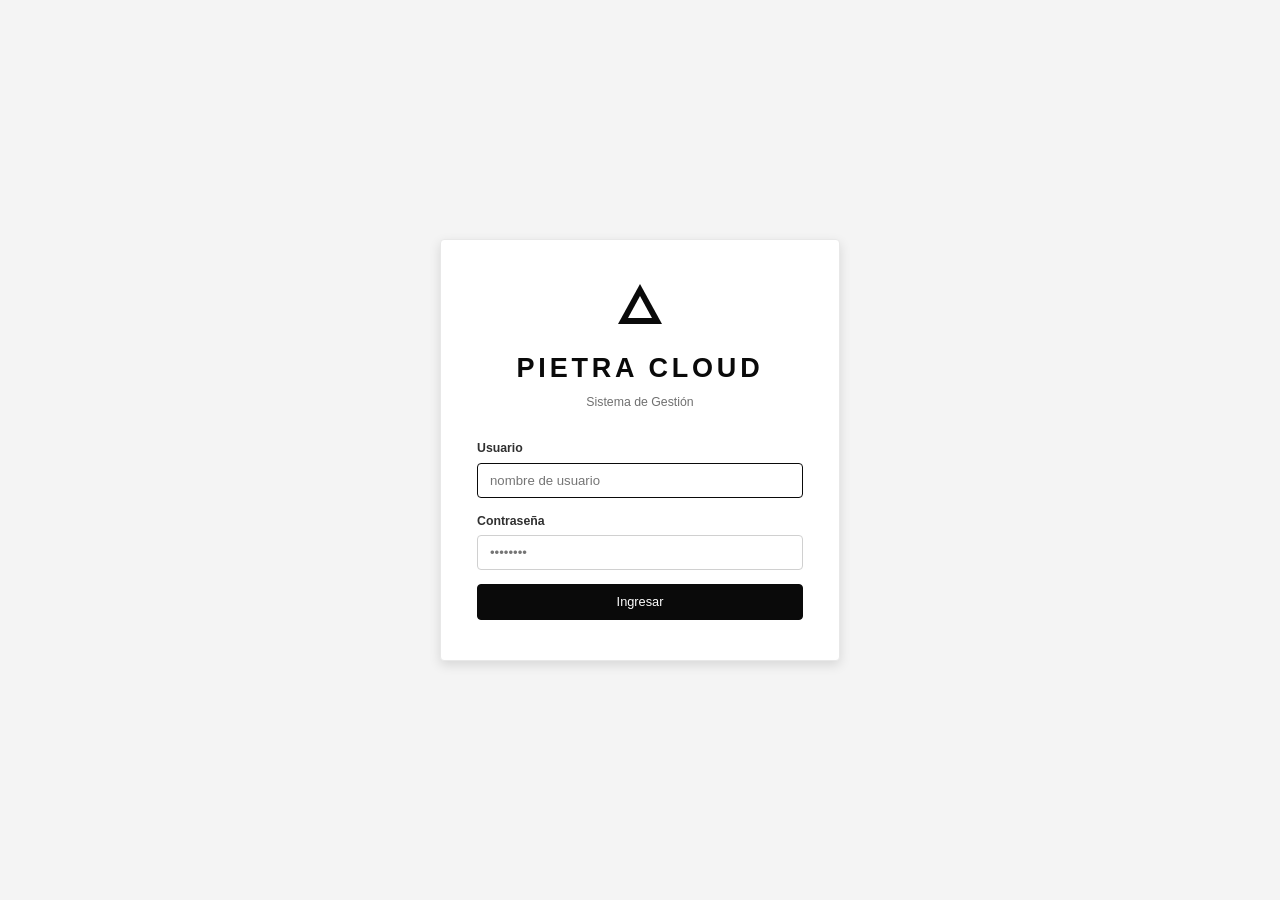
==== index.html @ 4a6af08f "PrimerCommit,sinLogin" ====
<!DOCTYPE html>
<html lang="es">
<head>
    <meta charset="UTF-8"/>
    <meta name="viewport" content="width=device-width, initial-scale=1.0"/>
    <meta name="description" content="Pietra Cloud Gestión — Sistema de stock, ventas y compras"/>
    <title>Pietra Cloud Gestión</title>

    <!-- CSS -->
    <link rel="stylesheet" href="css/styles.css"/>
    <link rel="stylesheet" href="css/components.css"/>
    <link rel="stylesheet" href="css/pages.css"/>

    <!-- Favicon inline SVG -->
    <link rel="icon" type="image/svg+xml" href="data:image/svg+xml,<svg xmlns='http://www.w3.org/2000/svg' viewBox='0 0 32 32'><polygon points='16,2 30,28 2,28' fill='%230a0a0a'/><polygon points='16,10 24,24 8,24' fill='white'/></svg>"/>
</head>
<body>
    <div id="root">
        <!-- La app se monta aquí dinámicamente -->
        <div style="display:flex;align-items:center;justify-content:center;min-height:100vh;background:#f4f4f4">
            <div style="text-align:center">
                <svg width="48" height="48" viewBox="0 0 48 48" fill="none" style="margin:0 auto 16px">
                    <polygon points="24,4 44,42 4,42" fill="#0a0a0a"/>
                    <polygon points="24,14 34,34 14,34" fill="#f4f4f4"/>
                </svg>
                <div style="width:28px;height:28px;border:2.5px solid #e8e8e8;border-top-color:#0a0a0a;border-radius:50%;animation:spin .7s linear infinite;margin:0 auto"></div>
            </div>
        </div>
    </div>

    <style>
        @keyframes spin { to { transform: rotate(360deg); } }
    </style>

    <!-- Core JS -->
    <script src="js/config.js"></script>
    <script src="js/supabase.js"></script>
    <script src="js/auth.js"></script>
    <script src="js/utils.js"></script>
    <script src="js/toast.js"></script>
    <script src="js/modal.js"></script>
    <script src="js/router.js"></script>

    <!-- Controllers -->
    <script src="controllers/dashboardController.js"></script>
    <script src="controllers/productosController.js"></script>
    <script src="controllers/stockController.js"></script>
    <script src="controllers/ventasController.js"></script>
    <script src="controllers/comprasController.js"></script>
    <script src="controllers/clientesController.js"></script>
    <script src="controllers/proveedoresController.js"></script>
    <script src="controllers/reportesController.js"></script>

    <!-- App init (último) -->
    <script src="js/app.js"></script>
</body>
</html>
---- css/styles.css ----
/* ============================================================
   styles.css — Base, variables y reset
   ============================================================ */
:root {
    --black:      #0a0a0a;
    --white:      #ffffff;
    --gray-50:    #fafafa;
    --gray-100:   #f4f4f4;
    --gray-200:   #e8e8e8;
    --gray-300:   #d0d0d0;
    --gray-400:   #a0a0a0;
    --gray-500:   #707070;
    --gray-600:   #505050;
    --gray-700:   #303030;
    --gray-800:   #1a1a1a;
    --sidebar-bg: #0a0a0a;
    --sidebar-w:  240px;
    --topbar-h:   56px;
    --radius:     4px;
    --radius-sm:  2px;
    --shadow:     0 1px 3px rgba(0,0,0,.10), 0 1px 2px rgba(0,0,0,.06);
    --shadow-md:  0 4px 12px rgba(0,0,0,.12);
    --transition: 0.18s ease;
    --font:       'Inter', -apple-system, BlinkMacSystemFont, 'Segoe UI', sans-serif;
    --font-mono:  'JetBrains Mono', 'Fira Code', monospace;
}

*, *::before, *::after { box-sizing: border-box; margin: 0; padding: 0; }

html { font-size: 15px; scroll-behavior: smooth; }

body {
    font-family: var(--font);
    background: var(--gray-100);
    color: var(--black);
    line-height: 1.5;
    -webkit-font-smoothing: antialiased;
}

a { color: inherit; text-decoration: none; }
ul, ol { list-style: none; }
img { display: block; max-width: 100%; }
button { cursor: pointer; font-family: inherit; }
input, select, textarea { font-family: inherit; }

::-webkit-scrollbar { width: 6px; height: 6px; }
::-webkit-scrollbar-track { background: var(--gray-100); }
::-webkit-scrollbar-thumb { background: var(--gray-300); border-radius: 3px; }
::-webkit-scrollbar-thumb:hover { background: var(--gray-400); }

/* Tipografía base */
h1 { font-size: 1.6rem; font-weight: 700; letter-spacing: -0.02em; }
h2 { font-size: 1.25rem; font-weight: 600; letter-spacing: -0.01em; }
h3 { font-size: 1.05rem; font-weight: 600; }
h4 { font-size: 0.9rem; font-weight: 600; }
p  { color: var(--gray-600); }
small { font-size: 0.8rem; color: var(--gray-500); }

/* Google Fonts import */
@import url('https://fonts.googleapis.com/css2?family=Inter:wght@400;500;600;700&display=swap');
---- css/components.css ----
/* ============================================================
   components.css — Componentes reutilizables
   ============================================================ */

/* ── Layout ── */
.layout {
    display: flex;
    min-height: 100vh;
}

/* ── Sidebar ── */
.sidebar {
    width: var(--sidebar-w);
    background: var(--sidebar-bg);
    color: var(--white);
    display: flex;
    flex-direction: column;
    position: fixed;
    top: 0; left: 0; bottom: 0;
    z-index: 200;
    transition: transform var(--transition);
}
.sidebar-logo {
    display: flex;
    align-items: center;
    gap: 12px;
    padding: 20px 20px 18px;
    border-bottom: 1px solid rgba(255,255,255,.08);
}
.sidebar-logo-text { display: flex; flex-direction: column; }
.logo-name { font-size: 1.2rem; font-weight: 700; letter-spacing: 0.12em; color: var(--white); }
.logo-sub  { font-size: 0.7rem; color: rgba(255,255,255,.4); letter-spacing: 0.08em; margin-top: -2px; }

.sidebar-nav { flex: 1; padding: 12px 0; overflow-y: auto; }
.sidebar-nav ul { display: flex; flex-direction: column; gap: 2px; padding: 0 10px; }
.nav-item {
    display: flex;
    align-items: center;
    gap: 12px;
    padding: 10px 12px;
    border-radius: var(--radius);
    cursor: pointer;
    color: rgba(255,255,255,.55);
    font-size: 0.88rem;
    font-weight: 500;
    transition: background var(--transition), color var(--transition);
    user-select: none;
}
.nav-item:hover { background: rgba(255,255,255,.07); color: var(--white); }
.nav-item.active { background: var(--white); color: var(--black); }
.nav-icon { font-size: 1rem; width: 20px; text-align: center; flex-shrink: 0; }
.nav-label { flex: 1; }

.sidebar-user {
    display: flex;
    align-items: center;
    gap: 10px;
    padding: 14px 16px;
    border-top: 1px solid rgba(255,255,255,.08);
}
.user-avatar {
    width: 32px; height: 32px;
    background: var(--white); color: var(--black);
    border-radius: 50%;
    display: flex; align-items: center; justify-content: center;
    font-weight: 700; font-size: 0.8rem; flex-shrink: 0;
}
.user-info { flex: 1; overflow: hidden; }
.user-name  { display: block; font-size: 0.82rem; font-weight: 600; color: var(--white); white-space: nowrap; overflow: hidden; text-overflow: ellipsis; }
.user-role  { display: block; font-size: 0.7rem; color: rgba(255,255,255,.4); }
.btn-logout {
    background: none; border: none; color: rgba(255,255,255,.4);
    font-size: 1.1rem; padding: 4px; line-height: 1;
    transition: color var(--transition);
}
.btn-logout:hover { color: var(--white); }

.sidebar-backdrop {
    display: none;
    position: fixed; inset: 0;
    background: rgba(0,0,0,.5);
    z-index: 190;
}
.sidebar-backdrop.show { display: block; }

/* ── Topbar ── */
.main-content {
    margin-left: var(--sidebar-w);
    flex: 1;
    min-height: 100vh;
    display: flex;
    flex-direction: column;
}
.topbar {
    height: var(--topbar-h);
    background: var(--white);
    border-bottom: 1px solid var(--gray-200);
    display: flex;
    align-items: center;
    justify-content: space-between;
    padding: 0 24px;
    position: sticky; top: 0; z-index: 100;
}
.hamburger {
    display: none;
    flex-direction: column;
    gap: 5px;
    background: none; border: none; padding: 4px;
}
.hamburger span { display: block; width: 22px; height: 2px; background: var(--black); border-radius: 1px; }
.topbar-right { display: flex; align-items: center; gap: 16px; }
.topbar-date  { font-size: 0.8rem; color: var(--gray-500); text-transform: capitalize; }

.page-wrapper { flex: 1; padding: 28px 28px 40px; }

/* ── Buttons ── */
.btn {
    display: inline-flex; align-items: center; gap: 7px;
    padding: 8px 16px;
    font-size: 0.85rem; font-weight: 500;
    border-radius: var(--radius);
    border: 1.5px solid transparent;
    transition: all var(--transition);
    line-height: 1.4;
    white-space: nowrap;
}
.btn:disabled { opacity: .5; cursor: not-allowed; }
.btn-primary { background: var(--black); color: var(--white); border-color: var(--black); }
.btn-primary:hover:not(:disabled) { background: var(--gray-800); border-color: var(--gray-800); }
.btn-outline { background: var(--white); color: var(--black); border-color: var(--black); }
.btn-outline:hover:not(:disabled) { background: var(--gray-100); }
.btn-danger  { background: #dc2626; color: var(--white); border-color: #dc2626; }
.btn-danger:hover:not(:disabled) { background: #b91c1c; border-color: #b91c1c; }
.btn-success { background: #16a34a; color: var(--white); border-color: #16a34a; }
.btn-success:hover:not(:disabled) { background: #15803d; }
.btn-sm { padding: 5px 10px; font-size: 0.78rem; }
.btn-block { width: 100%; justify-content: center; }
.btn-icon { padding: 6px; border-radius: var(--radius-sm); }

/* ── Forms ── */
.form-group { display: flex; flex-direction: column; gap: 5px; margin-bottom: 14px; }
.form-label { font-size: 0.82rem; font-weight: 600; color: var(--gray-700); }
.form-label.required::after { content: ' *'; color: #dc2626; }
.form-input, .form-select, .form-textarea {
    padding: 9px 12px;
    border: 1.5px solid var(--gray-300);
    border-radius: var(--radius);
    font-size: 0.88rem;
    background: var(--white);
    color: var(--black);
    transition: border-color var(--transition);
    width: 100%;
}
.form-input:focus, .form-select:focus, .form-textarea:focus {
    outline: none; border-color: var(--black);
}
.form-textarea { resize: vertical; min-height: 80px; }
.form-hint { font-size: 0.75rem; color: var(--gray-500); }
.form-row { display: grid; grid-template-columns: 1fr 1fr; gap: 14px; }
.form-row-3 { display: grid; grid-template-columns: 1fr 1fr 1fr; gap: 14px; }

/* ── Cards ── */
.card {
    background: var(--white);
    border: 1.5px solid var(--gray-200);
    border-radius: var(--radius);
    padding: 20px 24px;
}
.card-header {
    display: flex; align-items: center; justify-content: space-between;
    margin-bottom: 18px;
    padding-bottom: 14px;
    border-bottom: 1.5px solid var(--gray-100);
}
.card-title { font-size: 0.95rem; font-weight: 600; }

/* ── Stat Cards ── */
.stats-grid { display: grid; grid-template-columns: repeat(4, 1fr); gap: 16px; margin-bottom: 24px; }
.stat-card {
    background: var(--white);
    border: 1.5px solid var(--gray-200);
    border-radius: var(--radius);
    padding: 20px;
    display: flex; flex-direction: column; gap: 8px;
}
.stat-card.accent { background: var(--black); color: var(--white); border-color: var(--black); }
.stat-label { font-size: 0.75rem; font-weight: 600; text-transform: uppercase; letter-spacing: 0.06em; color: var(--gray-500); }
.stat-card.accent .stat-label { color: rgba(255,255,255,.55); }
.stat-value { font-size: 1.6rem; font-weight: 700; letter-spacing: -0.03em; line-height: 1; }
.stat-change { font-size: 0.75rem; color: var(--gray-500); }

/* ── Table ── */
.table-wrapper { overflow-x: auto; border: 1.5px solid var(--gray-200); border-radius: var(--radius); }
.table {
    width: 100%; border-collapse: collapse;
    font-size: 0.85rem;
}
.table thead { background: var(--gray-50); }
.table th {
    padding: 10px 14px;
    text-align: left;
    font-size: 0.75rem;
    font-weight: 700;
    text-transform: uppercase;
    letter-spacing: 0.06em;
    color: var(--gray-500);
    border-bottom: 1.5px solid var(--gray-200);
    white-space: nowrap;
}
.table td {
    padding: 11px 14px;
    border-bottom: 1px solid var(--gray-100);
    color: var(--gray-700);
    vertical-align: middle;
}
.table tbody tr:last-child td { border-bottom: none; }
.table tbody tr:hover td { background: var(--gray-50); }
.table .actions { display: flex; gap: 6px; justify-content: flex-end; }
.table .actions .btn { padding: 4px 8px; font-size: 0.75rem; }

/* ── Badges ── */
.badge {
    display: inline-flex; align-items: center;
    padding: 2px 8px;
    font-size: 0.72rem; font-weight: 600;
    border-radius: 2px;
    text-transform: capitalize;
    letter-spacing: 0.02em;
}
.badge-success { background: #dcfce7; color: #15803d; }
.badge-danger  { background: #fee2e2; color: #b91c1c; }
.badge-warning { background: #fef3c7; color: #92400e; }
.badge-info    { background: #dbeafe; color: #1d4ed8; }
.badge-default { background: var(--gray-100); color: var(--gray-600); }

/* ── Modal ── */
#modal-overlay {
    display: none;
    position: fixed; inset: 0;
    background: rgba(0,0,0,.45);
    z-index: 500;
    align-items: center; justify-content: center;
    padding: 20px;
}
#modal-overlay.modal-overlay-show { display: flex; }
.modal {
    background: var(--white);
    border: 1.5px solid var(--gray-200);
    border-radius: var(--radius);
    max-height: 90vh;
    overflow-y: auto;
    width: 100%;
    box-shadow: var(--shadow-md);
    animation: modalIn .18s ease;
}
.modal-sm { max-width: 420px; }
.modal-md { max-width: 600px; }
.modal-lg { max-width: 800px; }
.modal-xl { max-width: 980px; }
@keyframes modalIn { from { opacity:0; transform:translateY(-12px); } to { opacity:1; transform:translateY(0); } }
.modal-header {
    display: flex; align-items: center; justify-content: space-between;
    padding: 16px 20px;
    border-bottom: 1.5px solid var(--gray-200);
    position: sticky; top: 0; background: var(--white); z-index: 1;
}
.modal-title { font-size: 0.95rem; font-weight: 700; }
.modal-close-btn {
    background: none; border: none; color: var(--gray-400);
    display: flex; align-items: center; padding: 2px;
    border-radius: var(--radius-sm);
    transition: color var(--transition);
}
.modal-close-btn:hover { color: var(--black); }
.modal-body  { padding: 20px; }
.modal-footer {
    display: flex; justify-content: flex-end; gap: 10px;
    padding: 14px 20px;
    border-top: 1.5px solid var(--gray-100);
}
body.modal-open { overflow: hidden; }
.confirm-message { color: var(--gray-600); font-size: 0.9rem; }

/* ── Toast ── */
#toast-container {
    position: fixed; bottom: 20px; right: 20px;
    display: flex; flex-direction: column; gap: 8px;
    z-index: 9999;
}
.toast {
    display: flex; align-items: center; gap: 10px;
    padding: 11px 16px;
    background: var(--black); color: var(--white);
    border-radius: var(--radius);
    font-size: 0.84rem;
    min-width: 260px; max-width: 400px;
    box-shadow: var(--shadow-md);
    opacity: 0; transform: translateX(20px);
    transition: opacity .2s ease, transform .2s ease;
}
.toast.toast-show { opacity: 1; transform: translateX(0); }
.toast-success { background: #15803d; }
.toast-error   { background: #b91c1c; }
.toast-warning { background: #92400e; }
.toast-info    { background: var(--black); }
.toast-icon    { font-size: 0.9rem; flex-shrink: 0; font-weight: 700; }
.toast-message { flex: 1; }
.toast-close   { background: none; border: none; color: rgba(255,255,255,.7); font-size: 1.1rem; line-height: 1; flex-shrink: 0; }
.toast-close:hover { color: var(--white); }

/* ── Search bar ── */
.search-bar {
    display: flex; align-items: center;
    border: 1.5px solid var(--gray-300);
    border-radius: var(--radius);
    overflow: hidden;
    background: var(--white);
}
.search-bar input {
    border: none; outline: none;
    padding: 8px 12px;
    font-size: 0.85rem;
    flex: 1;
}
.search-bar .search-icon { padding: 0 10px; color: var(--gray-400); display: flex; }

/* ── Page header ── */
.page-header {
    display: flex; align-items: center; justify-content: space-between;
    margin-bottom: 22px;
}
.page-header-left h2 { font-size: 1.2rem; font-weight: 700; }
.page-header-left p  { font-size: 0.82rem; color: var(--gray-500); margin-top: 2px; }
.page-actions { display: flex; gap: 10px; align-items: center; }

/* ── Loading / Error / Empty ── */
.page-loading {
    display: flex; justify-content: center; align-items: center;
    padding: 60px 20px;
}
.spinner {
    width: 28px; height: 28px;
    border: 2.5px solid var(--gray-200);
    border-top-color: var(--black);
    border-radius: 50%;
    animation: spin .7s linear infinite;
}
@keyframes spin { to { transform: rotate(360deg); } }
.page-error { text-align: center; padding: 60px 20px; color: var(--gray-500); }
.empty-state {
    display: flex; flex-direction: column; align-items: center;
    padding: 50px 20px; color: var(--gray-400); gap: 10px;
}
.empty-icon { font-size: 2rem; }
.empty-state p { font-size: 0.9rem; }

/* ── Section dividers ── */
.section-grid { display: grid; grid-template-columns: 1fr 1fr; gap: 20px; margin-top: 24px; }
.section-grid-3 { grid-template-columns: 1fr 1fr 1fr; }

/* ── Stock indicator ── */
.stock-bar-wrap { display: flex; align-items: center; gap: 8px; }
.stock-bar { height: 6px; border-radius: 3px; background: var(--gray-100); flex: 1; overflow: hidden; }
.stock-bar-fill { height: 100%; border-radius: 3px; background: var(--black); transition: width .3s ease; }
.stock-bar-fill.low  { background: #dc2626; }
.stock-bar-fill.mid  { background: #f59e0b; }
.stock-bar-fill.high { background: #16a34a; }

/* ── Buscador de productos (autocomplete) ── */
.prod-selector { position: relative; }
.prod-selector input[type="text"] {
    border-bottom-left-radius: 0;
    border-bottom-right-radius: 0;
}
.prod-selector input[type="text"].dropdown-open {
    border-color: var(--black);
}
.prod-dropdown {
    display: none;
    position: absolute;
    top: 100%; left: 0; right: 0;
    background: var(--white);
    border: 1.5px solid var(--black);
    border-top: none;
    border-radius: 0 0 var(--radius) var(--radius);
    max-height: 230px;
    overflow-y: auto;
    z-index: 700;
    box-shadow: 0 6px 16px rgba(0,0,0,.10);
}
.prod-dropdown.open { display: block; }
.prod-dropdown-item {
    padding: 9px 12px;
    cursor: pointer;
    font-size: 0.84rem;
    display: flex;
    justify-content: space-between;
    align-items: center;
    gap: 10px;
    border-bottom: 1px solid var(--gray-100);
    transition: background var(--transition);
}
.prod-dropdown-item:last-child { border-bottom: none; }
.prod-dropdown-item:hover { background: var(--gray-50); }
.prod-item-name { font-weight: 500; color: var(--black); }
.prod-item-code { font-size: .73rem; color: var(--gray-400); font-family: var(--font-mono); }
.prod-item-meta { font-size: .75rem; color: var(--gray-500); white-space: nowrap; text-align: right; }
.prod-item-stock-low { color: #dc2626 !important; font-weight: 700; }
.prod-no-results { padding: 10px 12px; font-size: .83rem; color: var(--gray-400); }
.prod-selected-tag {
    display: inline-flex; align-items: center; gap: 6px;
    margin-top: 5px; padding: 3px 8px;
    background: var(--gray-100); border-radius: 2px;
    font-size: .78rem; color: var(--gray-600);
}
.prod-selected-tag.hidden { display: none; }

/* ── Carrito de venta/compra ── */
.cart-table { width: 100%; border-collapse: collapse; font-size: 0.84rem; margin-top: 10px; }
.cart-table th { padding: 7px 10px; background: var(--gray-50); border: 1px solid var(--gray-200); font-size: 0.74rem; text-transform: uppercase; letter-spacing: .05em; color: var(--gray-500); }
.cart-table td { padding: 7px 10px; border: 1px solid var(--gray-100); }
.cart-table input { width: 70px; padding: 4px 6px; border: 1.5px solid var(--gray-300); border-radius: 2px; font-size: 0.84rem; }
.cart-total { text-align: right; padding: 10px 0; font-size: 1rem; font-weight: 700; }

/* ── Tabs ── */
.tabs { display: flex; gap: 0; border-bottom: 1.5px solid var(--gray-200); margin-bottom: 20px; }
.tab-btn {
    padding: 9px 18px; font-size: 0.85rem; font-weight: 500;
    background: none; border: none; border-bottom: 2px solid transparent;
    color: var(--gray-500); cursor: pointer; margin-bottom: -1.5px;
    transition: color var(--transition), border-color var(--transition);
}
.tab-btn.active { color: var(--black); border-bottom-color: var(--black); }
.tab-btn:hover:not(.active) { color: var(--gray-700); }
---- css/pages.css ----
/* ============================================================
   pages.css — Estilos específicos por página
   ============================================================ */

/* ── Login ── */
.login-page {
    min-height: 100vh;
    display: flex; align-items: center; justify-content: center;
    background: var(--gray-100);
    padding: 20px;
}
.login-card {
    background: var(--white);
    border: 1.5px solid var(--gray-200);
    border-radius: var(--radius);
    padding: 40px 36px;
    width: 100%; max-width: 400px;
    box-shadow: var(--shadow-md);
}
.login-logo { display: flex; justify-content: center; margin-bottom: 16px; }
.login-title {
    text-align: center;
    font-size: 1.8rem; font-weight: 800;
    letter-spacing: 0.14em;
    margin-bottom: 4px;
}
.login-subtitle {
    text-align: center;
    font-size: 0.82rem;
    color: var(--gray-500);
    margin-bottom: 28px;
}

.login-error {
    background: #fee2e2; color: #b91c1c;
    border: 1px solid #fca5a5;
    border-radius: var(--radius);
    padding: 9px 12px;
    font-size: 0.83rem;
    margin-bottom: 14px;
}

/* ── Dashboard ── */
.dashboard-grid { display: grid; grid-template-columns: 2fr 1fr; gap: 20px; }

.dash-filter-bar {
    display: flex; align-items: center; gap: 10px; flex-wrap: wrap;
}
.dash-date-input {
    padding: 7px 10px;
    border: 1.5px solid var(--gray-300);
    border-radius: var(--radius);
    font-size: 0.84rem;
    background: var(--white);
    color: var(--black);
    cursor: pointer;
}
.dash-date-input:focus {
    outline: none;
    border-color: var(--black);
}
.dash-mode-btns {
    display: flex; gap: 0;
    border: 1.5px solid var(--gray-300);
    border-radius: var(--radius);
    overflow: hidden;
}
.dash-mode-btn {
    padding: 7px 14px;
    background: var(--white);
    border: none;
    border-right: 1px solid var(--gray-200);
    font-size: 0.83rem;
    font-weight: 500;
    color: var(--gray-600);
    cursor: pointer;
    transition: background .15s, color .15s;
}
.dash-mode-btn:last-child { border-right: none; }
.dash-mode-btn:hover { background: var(--gray-100); color: var(--black); }
.dash-mode-btn.active {
    background: var(--black);
    color: var(--white);
    font-weight: 600;
}
.recent-list { display: flex; flex-direction: column; gap: 0; }
.recent-item {
    display: flex; align-items: center; justify-content: space-between;
    padding: 10px 0;
    border-bottom: 1px solid var(--gray-100);
    font-size: 0.85rem;
}
.recent-item:last-child { border-bottom: none; }
.recent-item-left  { display: flex; flex-direction: column; gap: 2px; }
.recent-item-title { font-weight: 500; color: var(--gray-800); }
.recent-item-sub   { font-size: 0.75rem; color: var(--gray-400); }
.recent-item-right { font-weight: 600; color: var(--black); }
.alert-item {
    display: flex; align-items: center; justify-content: space-between;
    padding: 10px 12px;
    background: #fef3c7;
    border: 1px solid #fde68a;
    border-radius: var(--radius);
    margin-bottom: 8px;
    font-size: 0.84rem;
}
.alert-item strong { color: var(--black); }
.alert-item span   { color: #92400e; font-weight: 600; }

/* ── Filtros de lista (Ventas / Compras) ── */
.list-filters {
    display: flex; align-items: center; gap: 10px;
    margin-bottom: 16px; flex-wrap: wrap;
}
.list-filter-search {
    flex: 1; min-width: 180px; max-width: 280px;
    padding: 7px 10px; font-size: .84rem;
}
.list-filter-dates {
    display: flex; align-items: center; gap: 6px;
}
.list-filter-sep {
    font-size: .8rem; color: var(--gray-400);
}

/* ── Productos ── */
.productos-filters {
    display: flex; gap: 12px; align-items: center;
    margin-bottom: 18px; flex-wrap: wrap;
}
.categoria-filter {
    padding: 8px 12px;
    border: 1.5px solid var(--gray-300);
    border-radius: var(--radius);
    font-size: 0.85rem;
    background: var(--white);
}
.producto-code { font-family: var(--font-mono); font-size: 0.78rem; color: var(--gray-500); }
.precio-cell   { font-weight: 600; color: var(--black); }
.stock-cell    { display: flex; align-items: center; gap: 8px; }
.stock-num     { font-weight: 600; min-width: 28px; }
.stock-low     { color: #dc2626; }
.stock-ok      { color: #16a34a; }

/* ── Stock ── */
.stock-filters { display: flex; gap: 12px; margin-bottom: 18px; flex-wrap: wrap; }
.tipo-badge { display: inline-block; padding: 2px 8px; border-radius: 2px; font-size: 0.75rem; font-weight: 600; }
.tipo-entrada { background: #dcfce7; color: #15803d; }
.tipo-salida  { background: #fee2e2; color: #b91c1c; }
.tipo-ajuste  { background: #fef3c7; color: #92400e; }

/* ── Ventas / Compras ── */
.venta-header { display: grid; grid-template-columns: 1fr 1fr; gap: 16px; margin-bottom: 16px; }
.cart-section { border: 1.5px solid var(--gray-200); border-radius: var(--radius); padding: 16px; margin-top: 12px; }
.cart-section-title { font-size: 0.82rem; font-weight: 700; text-transform: uppercase; letter-spacing: .06em; color: var(--gray-500); margin-bottom: 12px; }
.add-item-row { display: flex; gap: 10px; align-items: flex-end; margin-bottom: 12px; }
.add-item-row .form-group { flex: 1; margin-bottom: 0; }
.total-bar {
    display: flex; justify-content: flex-end; align-items: center; gap: 20px;
    padding: 12px 16px;
    background: var(--gray-50);
    border: 1.5px solid var(--gray-200);
    border-radius: var(--radius);
    margin-top: 12px;
}
.total-label { font-size: 0.85rem; color: var(--gray-600); font-weight: 500; }
.total-value { font-size: 1.3rem; font-weight: 800; letter-spacing: -0.02em; }
.venta-detail-header {
    display: grid; grid-template-columns: repeat(3, 1fr); gap: 16px;
    margin-bottom: 20px;
    padding-bottom: 16px;
    border-bottom: 1.5px solid var(--gray-100);
}
.detail-field { display: flex; flex-direction: column; gap: 3px; }
.detail-field-label { font-size: 0.72rem; font-weight: 700; text-transform: uppercase; letter-spacing: .06em; color: var(--gray-400); }
.detail-field-value { font-size: 0.9rem; font-weight: 500; color: var(--gray-800); }

/* ── Reportes ── */
.reportes-filters {
    display: flex; gap: 12px; align-items: flex-end;
    margin-bottom: 20px; flex-wrap: wrap;
    padding: 16px;
    background: var(--gray-50);
    border: 1.5px solid var(--gray-200);
    border-radius: var(--radius);
}
.reportes-filters .form-group { margin-bottom: 0; min-width: 160px; }
.kpi-row { display: grid; grid-template-columns: repeat(3,1fr); gap: 16px; margin-bottom: 24px; }
.kpi-card {
    background: var(--white);
    border: 1.5px solid var(--gray-200);
    border-radius: var(--radius);
    padding: 18px 20px;
    display: flex; flex-direction: column; gap: 6px;
}
.kpi-label { font-size: 0.74rem; font-weight: 700; text-transform: uppercase; letter-spacing: .06em; color: var(--gray-400); }
.kpi-value { font-size: 1.5rem; font-weight: 800; letter-spacing: -0.03em; }
.kpi-sub   { font-size: 0.75rem; color: var(--gray-500); }

/* ── Responsive ── */
@media (max-width: 900px) {
    .stats-grid { grid-template-columns: repeat(2, 1fr); }
    .section-grid, .dashboard-grid { grid-template-columns: 1fr; }
    .form-row, .form-row-3 { grid-template-columns: 1fr; }
    .venta-header, .venta-detail-header, .kpi-row { grid-template-columns: 1fr 1fr; }
}

@media (max-width: 640px) {
    .sidebar {
        transform: translateX(calc(-1 * var(--sidebar-w)));
    }
    .sidebar.sidebar-open { transform: translateX(0); }
    .main-content { margin-left: 0; }
    .hamburger { display: flex; }
    .topbar { padding: 0 16px; }
    .page-wrapper { padding: 16px 16px 40px; }
    .stats-grid { grid-template-columns: 1fr 1fr; }
    .page-header { flex-direction: column; align-items: flex-start; gap: 12px; }
    .venta-header, .venta-detail-header, .kpi-row { grid-template-columns: 1fr; }
    .login-card { padding: 28px 20px; }
}
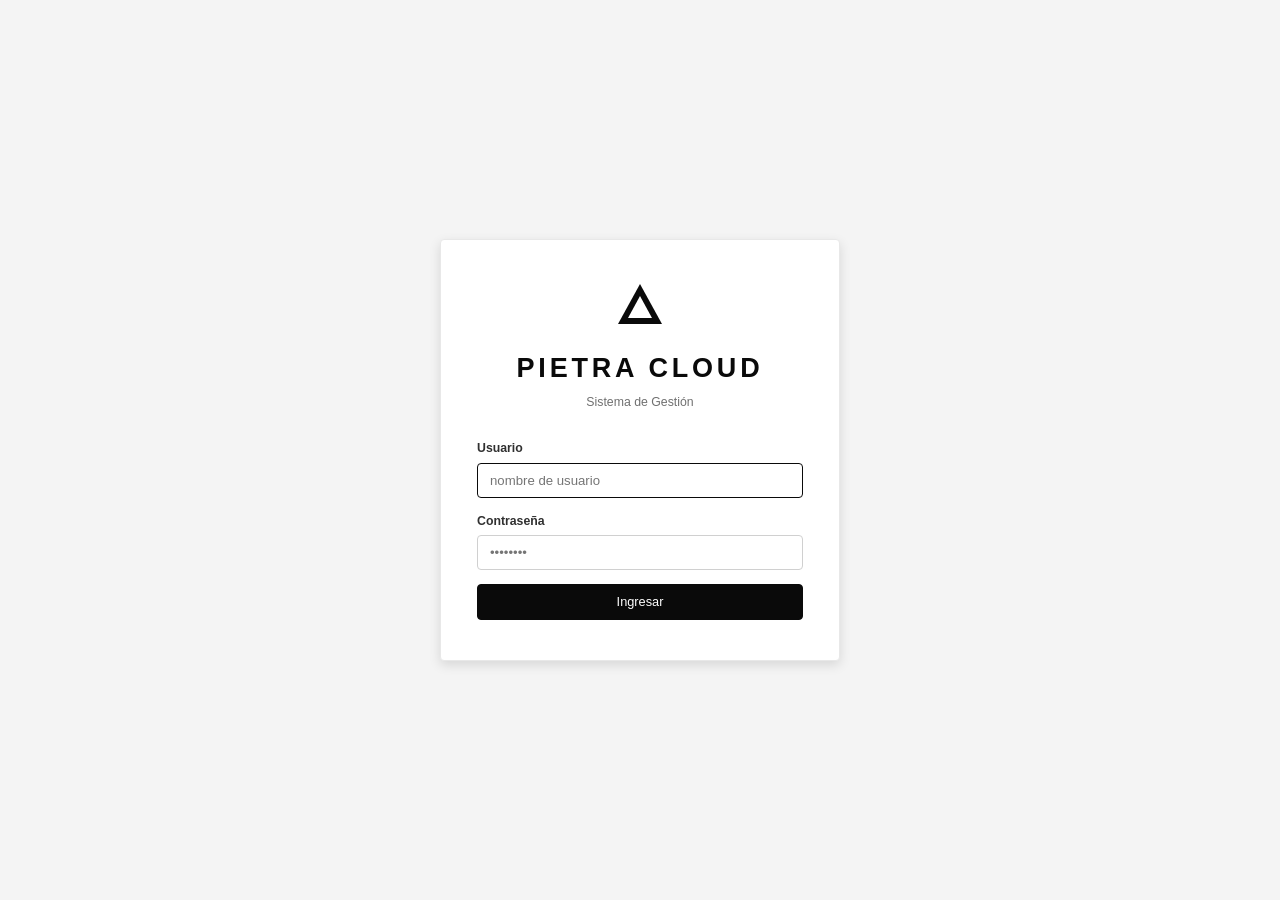
==== commit ecac5f12: "Seguridad, login con Atlas backend y credenciales via env vars - Auth reescrito: login via pietraclo" ====
--- a/index.html
+++ b/index.html
@@ -33,6 +33,7 @@
     </style>
 
     <!-- Core JS -->
+    <script src="js/env-config.js"></script>
     <script src="js/config.js"></script>
     <script src="js/supabase.js"></script>
     <script src="js/auth.js"></script>
